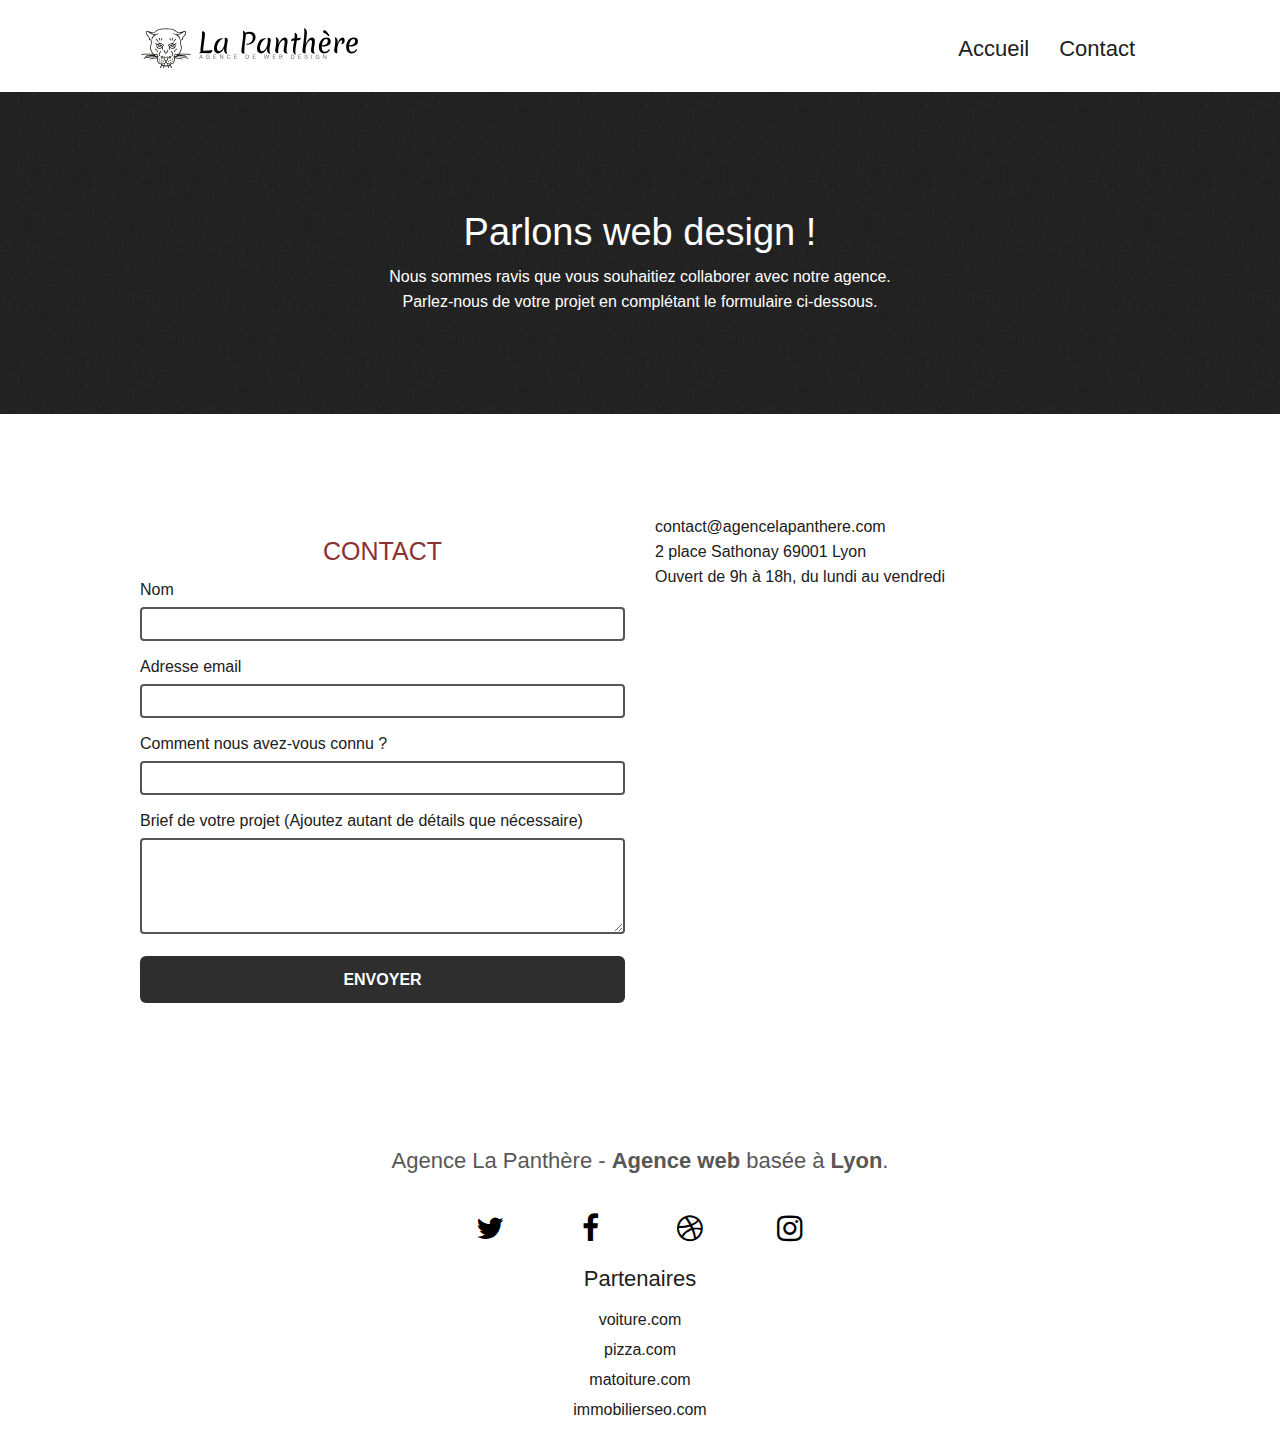
==== contact.html @ dc610f95 "Projet 4" ====
<!DOCTYPE html>
<html lang="Default">
  <head>
    <meta charset="utf-8">
    <meta name="description" content="Site web de l'agence La Panthère. Agence experte en Webdesign basée à Lyon">
	  <meta property="og:title" content="Agence La Panthère" />
	  <meta property="og:type" content="website" />
	  <meta property="og:url" content="https://github.com/dylanjulio/la-panthere" />
  	<meta property="og:image" content="favicon.jpg" />
	  <meta property="og:description"
		content="Site web de l'agence La Panthère. Agence experte en Webdesign basée à Lyon" />
	  <meta name="twitter:card" content="summary">
	  <meta name="twitter:title" content="Agence La Panthère">

    <meta name="twitter:description"
		content="Site web de l'agence La Panthère. Agence experte en Webdesign basée à Lyon">
	  <meta name="twitter:creator" content="@Dylanjulio">
	  <meta name="twitter:image" content="favicon.jpg"> 
    <meta name="viewport" content="width=device-width, initial-scale=1.0, viewport-fit=cover">
    <link rel="shortcut icon" type="image/ico" href="img/favicon/favicon.ico">

    <link rel="stylesheet" type="text/css" href="./css/bootstrap-min.css" />
    <link rel="stylesheet" type="text/css" href="./css/style.css" />
    <link rel="stylesheet" type="text/css" href="./css/font-awesome-min.css" />
    <link rel="stylesheet" type="text/css" href="./css/et-line-min.css" />

    <script src="./js/jquery-2.1.0-min.js"></script>
    <script src="./js/bootstrap-min.js"></script>
    <script src="./js/blocs-min.js"></script>
    <script src="./js/jquery.touchSwipe-min.js" defer></script>
    <script src="./js/gmaps-min.js"></script>

    <title>Agence la Panthère - Contact</title>

    <!-- Analytics -->

    <!-- Analytics END -->
  </head>
  <body>
    <!-- Principal conteneur -->
    <div class="page-container">
      <!-- bloc-0 -->
      <header>
  <div class="bloc bgc-white l-bloc " id="bloc-0">
     <div class="container bloc-sm">
        <nav class="navbar row">
           <div class="navbar-header">
              <a class="navbar-brand" href="index.html"><img src="img/logo/agence-la-panthere-monochrome.svg" alt="Logo et typo La Panthère" height="40" /></a>
              <button id="nav-toggle" type="button" class="ui-navbar-toggle navbar-toggle" data-toggle="collapse" data-target=".navbar-1">
                 <span class="sr-only">Toggle navigation</span><span class="icon-bar"></span><span class="icon-bar"></span><span class="icon-bar"></span>
              </button>
           </div>
           <div class="collapse navbar-collapse navbar-1 special-dropdown-nav">
              <ul class="menu nav navbar-nav">
                 <li>
                    <a href="index.html">Accueil</a>
                 </li>
                 <li>
                    <a href="contact.html">Contact</a>
                 </li>
              </ul>
           </div>
        </nav>
     </div>
  </div>
</header>
      <!-- bloc-0 END -->

<main>
  <!-- bloc-1 -->
  <section class="bloc bg-dots-bg bg-repeat bloc-title-contact d-bloc bloc-bg-texture texture-paper" id="bloc-6">
     <div class="container bloc-lg">
        <div class="row">
           <div class="col-sm-12">
              <h1 class="text-center tc-white hero-bloc-text">
                 Parlons web design !
              </h1>
              <p class="text-center tc-white mg-lg tight-width-whitespace">
                 Nous sommes ravis que vous souhaitiez collaborer avec notre agence.<br>
                 Parlez-nous de votre projet en complétant le formulaire ci-dessous.
              </p>
           </div>
        </div>
     </div>
  </section>
  <!-- bloc-1 END -->

  <!-- bloc-2 -->
  <section class="bloc bgc-white l-bloc" id="bloc-7">
     <div class="container bloc-lg">
        <div class="row">
           <div class="col-sm-6">
              <form id="form_1">
                 <h2 class="red-title">Contact</h2>
                 <div class="form-group">
                    <label>
                       Nom
                    </label>
                    <input id="name" class="form-control" required="" aria-label="Nom" />
                 </div>
                 <div class="form-group">
                    <label>
                       Adresse email
                    </label>
                    <input id="email" class="form-control" type="email" required="" aria-invalid="true" aria-label="Adresse email"/>
                 </div>
                 <div class="form-group">
                    <label>
                       Comment nous avez-vous connu ?
                    </label>
                    <input class="form-control" type="text" required="" id="input_504" aria-label="Comment nous avez-vous connu ?"/>
                 </div>
                 <div class="form-group">
                    <label>
                       Brief de votre projet (Ajoutez autant de détails que nécessaire)<br>
                    </label><textarea id="message" class="form-control" rows="4" cols="50" required="" aria-label="Brief de votre projet (Ajoutez autant de détails que nécessaire)"></textarea>
                 </div>
                 <button class="bloc-button btn btn-lg btn-block cta-hero btn-atomic-tangerine" type="submit">
                    Envoyer
                 </button>
              </form>
           </div>
           <div class="col-sm-6">
              <p>
                 contact@agencelapanthere.com<br>2 place Sathonay 69001 Lyon<br>Ouvert de 9h à 18h, du lundi au vendredi<br>
              </p>
           </div>
        </div>
     </div>
  </section>
  <!-- bloc-2 END -->

  <!-- ScrollToTop Button -->
  <a class="bloc-button btn btn-d scrollToTop" onclick="scrollToTarget('1')"><span class="fa fa-chevron-up"></span></a>
  <!-- ScrollToTop Button END-->
</main>



      <!-- Footer - bloc-3 -->
      <footer class="bloc bgc-atomic-tangerine d-bloc" id="bloc-8">
  <section class="container bloc-sm">
     <div class="row">
        <div class="col-sm-12">
           <p class="insert">
              Agence La Panthère - <strong>Agence web</strong> basée à <strong>Lyon</strong>.<br>
           </p>
           <div class="row row-no-gutters social">
              <div class="col-sm-3">
                 <div class="text-center">
                    <a class="social" href="#" aria-label="twitter"><span class="fa fa-twitter icon-md"></span></a>
                 </div>
              </div>
              <div class="col-sm-3">
                 <div class="text-center">
                    <a class="social" href="#" aria-label="facebook"><span class="fa fa-facebook icon-md"></span></a>
                 </div>
              </div>
              <div class="col-sm-3">
                 <div class="text-center">
                    <a class="social" href="#" aria-label="dribble"><span class="fa fa-dribbble icon-md"></span></a>
                 </div>
              </div>
              <div class="col-sm-3">
                 <div class="text-center">
                    <a class="social" href="#" aria-label="instagram"><span class="fa fa-instagram icon-md"></span></a>
                 </div>
              </div>
           </div>
           <div class="row">
              <div class="link-partner">
                 <h2 class="list_part">Partenaires</h2>
                 <ul>
                    <li><a href="#">voiture.com</a></li>
                    <li><a href="#">pizza.com</a></li>
                    <li><a href="#">matoiture.com</a></li>
                    <li><a href="#">immobilierseo.com</a></li>
                 </ul>    
              </div>
           </div>
        </div>
     </div>
  </section>
</footer>
      <!-- Footer - bloc-3 END -->
    </div>
    <!-- Principal conteneur END -->
  </body>
</html>
---- css/style.css ----
.insert {
   color: #575757 !important;
   margin: 20px auto 20px auto;
   width: 65%;
   font-size: 22px;
   text-align: center
}

.link-partner {
   width: 100%;
   text-align: center;
   font-size: 16px;
   line-height: 30px
}

.red-title {
   color: #8a3131 !important;
   text-transform: uppercase;
   font-size: 25px
}

.bloc-title-contact {
   background-color: #2f2e2e !important;
}

blockquote {
   line-height: 30px
}

cite {
   font-weight: 700
}

body {
   margin: 0;
   padding: 0;
   background: #FFF;
   overflow-x: hidden;
   -webkit-font-smoothing: antialiased;
   -moz-osx-font-smoothing: grayscale
}

a,
button {
   transition: all .3s ease-in-out;
   outline: none !important
}

a:hover {
   text-decoration: none;
   cursor: pointer
}

#page-loading-blocs-notifaction {
   position: fixed;
   top: 0;
   bottom: 0;
   width: 100%;
   z-index: 100000;
}

.bloc {
   width: 100%;
   clear: both;
   background: 50% 50% no-repeat;
   padding: 0 50px;
   -webkit-background-size: cover;
   -moz-background-size: cover;
   -o-background-size: cover;
   background-size: cover;
   position: relative
}

.bloc .container {
   padding-left: 0;
   padding-right: 0
}

.bloc-lg {
   padding: 100px 50px
}

.bloc-md {
   padding: 50px
}

.bloc-sm {
   padding: 20px 50px
}

.bg-center,
.bg-l-edge,
.bg-r-edge,
.bg-t-edge,
.bg-b-edge,
.bg-tl-edge,
.bg-bl-edge,
.bg-tr-edge,
.bg-br-edge,
.bg-repeat {
   -webkit-background-size: auto !important;
   -moz-background-size: auto !important;
   -o-background-size: auto !important;
   background-size: auto !important
}

.bg-repeat {
   background: repeat
}

.bg-t-edge {
   background: top no-repeat
}

.bloc-bg-texture::before {
   content: "";
   background-size: 2px 2px;
   position: absolute;
   top: 0;
   bottom: 0;
   left: 0;
   right: 0
}

.texture-paper::before {
   background: url("../img/background/texture-paper.png");
   background-size: 280px 280px
}

.b-parallax {
   background-attachment: fixed
}

.d-bloc {
   color: rgba(255, 255, 255, .7)
}

.d-bloc button:hover {
   color: rgba(255, 255, 255, .9)
}

.d-bloc .icon-round,
.d-bloc .icon-square,
.d-bloc .icon-rounded,
.d-bloc .icon-semi-rounded-a,
.d-bloc .icon-semi-rounded-b {
   border-color: rgba(255, 255, 255, .9)
}

.d-bloc .divider-h span {
   border-color: rgba(255, 255, 255, .2)
}

.d-bloc .a-btn,
.d-bloc .navbar a,
.d-bloc .navbar-brand,
.d-bloc a .icon-sm,
.d-bloc a .icon-md,
.d-bloc a .icon-lg,
.d-bloc a .icon-xl,
.d-bloc h1 a,
.d-bloc h2 a,
.d-bloc h3 a,
.d-bloc h4 a,
.d-bloc h5 a,
.d-bloc h6 a,
.d-bloc p a {
   color: rgba(255, 255, 255, .6)
}

.d-bloc .a-btn:hover,
.d-bloc .navbar a:hover,
.d-bloc .navbar-brand:hover,
.d-bloc a:hover .icon-sm,
.d-bloc a:hover .icon-md,
.d-bloc a:hover .icon-lg,
.d-bloc a:hover .icon-xl,
.d-bloc h1 a:hover,
.d-bloc h2 a:hover,
.d-bloc h3 a:hover,
.d-bloc h4 a:hover,
.d-bloc h5 a:hover,
.d-bloc h6 a:hover,
.d-bloc p a:hover {
   color: rgba(255, 255, 255, 1)
}

.d-bloc .navbar-toggle .icon-bar {
   background: rgba(255, 255, 255, 1)
}

.d-bloc .btn-wire,
.d-bloc .btn-wire:hover {
   color: rgba(255, 255, 255, 1);
   border-color: rgba(255, 255, 255, 1)
}

.d-bloc .panel {
   color: rgba(0, 0, 0, .5)
}

.d-bloc .panel button:hover {
   color: rgba(0, 0, 0, .7)
}

.d-bloc .panel icon {
   border-color: rgba(0, 0, 0, .7)
}

.d-bloc .panel .divider-h span {
   border-color: rgba(0, 0, 0, .1)
}

.d-bloc .panel .a-btn {
   color: rgba(0, 0, 0, .6)
}

.d-bloc .panel .a-btn:hover {
   color: rgba(0, 0, 0, 1)
}

.d-bloc .panel .btn-wire,
.d-bloc .panel .btn-wire:hover {
   color: rgba(0, 0, 0, .7);
   border-color: rgba(0, 0, 0, .3)
}

.d-bloc .panel,
.l-bloc {
   color: rgba(0, 0, 0, .5)
}

.d-bloc .panel button:hover,
.l-bloc button:hover {
   color: rgba(0, 0, 0, .7)
}

.l-bloc .icon-round,
.l-bloc .icon-square,
.l-bloc .icon-rounded,
.l-bloc .icon-semi-rounded-a,
.l-bloc .icon-semi-rounded-b {
   border-color: rgba(0, 0, 0, .7)
}

.d-bloc .panel .divider-h span,
.l-bloc .divider-h span {
   border-color: rgba(0, 0, 0, .1)
}

.d-bloc .panel .a-btn,
.l-bloc .a-btn,
.l-bloc .navbar a,
.l-bloc .navbar-brand,
.l-bloc a .icon-sm,
.l-bloc a .icon-md,
.l-bloc a .icon-lg,
.l-bloc a .icon-xl,
.l-bloc h1 a,
.l-bloc h2 a,
.l-bloc h3 a,
.l-bloc h4 a,
.l-bloc h5 a,
.l-bloc h6 a,
.l-bloc p a {
   color: rgba(0, 0, 0, .6)
}

.d-bloc .panel .a-btn:hover,
.l-bloc .a-btn:hover,
.l-bloc .navbar a:hover,
.l-bloc .navbar-brand:hover,
.l-bloc a:hover .icon-sm,
.l-bloc a:hover .icon-md,
.l-bloc a:hover .icon-lg,
.l-bloc a:hover .icon-xl,
.l-bloc h1 a:hover,
.l-bloc h2 a:hover,
.l-bloc h3 a:hover,
.l-bloc h4 a:hover,
.l-bloc h5 a:hover,
.l-bloc h6 a:hover,
.l-bloc p a:hover {
   color: rgba(0, 0, 0, 1)
}

.l-bloc .navbar-toggle .icon-bar {
   color: rgba(0, 0, 0, .6)
}

.d-bloc .panel .btn-wire,
.d-bloc .panel .btn-wire:hover,
.l-bloc .btn-wire,
.l-bloc .btn-wire:hover {
   color: rgba(0, 0, 0, .7);
   border-color: rgba(0, 0, 0, .3)
}

.voffset {
   margin-top: 30px
}

.voffset-lg {
   margin-top: 80px
}

.row-no-gutters {
   margin-right: 0;
   margin-left: 0
}

.row.row-no-gutters>[class^="col-"],
.row.row-no-gutters>[class*=" col-"] {
   padding-right: 0;
   padding-left: 0
}

#bloc-1-hero h1 {
   font-size: 32px;
   line-height: 50px
}

.navbar {
   margin-bottom: 0;
   z-index: 1
}

.navbar-brand {
   height: auto;
   padding: 3px 15px;
   font-size: 25px;
   font-weight: normal;
   line-height: 44px
}

.navbar-brand img {
   max-height: 200px;
   margin: 0 5px 0 0;
   display: inline
}

.navbar-brand img[src$=svg] {
   min-width: 100px
}

.nav-center .navbar-brand img {
   margin: 0
}

.navbar .nav {
   padding-top: 2px;
   margin-right: -16px;
   float: right;
   z-index: 1
}

.nav>li {
   float: left;
   margin-top: 4px;
   font-size: 22px
}

.navbar-nav .open .dropdown-menu>li>a {
   text-align: inherit
}

.nav>li a:hover {
   background: #8a3131;
   color: #FFF !important;
   border-radius: 3px
}

.nav>li a:focus {
   background: transparent;
   color: #000000 !important
}

.navbar-toggle {
   margin: 10px 10px 0 0;
   border: 0
}

.navbar-toggle:hover {
   background: transparent !important
}

.navbar-toggle .icon-bar {
   background-color: rgba(0, 0, 0, .5);
   width: 26px
}

.nav-invert .navbar .nav {
   float: left
}

.nav-invert .navbar-header,
.nav-invert .navbar-brand {
   float: right;
   position: relative;
   z-index: 2
}

@media(min-width:768px) {
   .menu {
       position: absolute;
       top: 50%;
       right: 20px;
       transform: translate(0, -50%);
       -webkit-transform: translateY(-50%)
   }
   .nav>li .dropdown-menu a,
   .nav>li .dropdown-menu a:hover {
       color: #484848
   }
   .nav-invert .menu {
       left: 0;
       right: 0
   }
   .nav-center {
       text-align: center
   }
   .nav-center .navbar-header {
       width: 100%
   }
   .nav-center .navbar-header,
   .nav-center .navbar-brand,
   .nav-center .nav>li {
       float: none;
       display: inline-block
   }
   .nav-center .menu {
       position: relative;
       width: 100%;
       right: 0;
       margin-right: 0;
       margin-top: 20px
   }
   .nav-center.mini-nav .navbar-toggle {
       float: none;
       margin: 10px auto 0
   }
}

.nav>li>.dropdown a {
   background: none !important;
   display: block;
   padding: 14px 15px
}

nav .caret {
   margin: 0 5px
}

.dropdown-menu .dropdown-menu {
   top: -8px;
   left: 100%
}

.dropdown-menu .dropmenu-flow-right {
   top: 100%;
   left: 0;
   margin-left: -1px;
   border-top-left-radius: 0;
   border-top-right-radius: 0
}

.dropdown-menu .dropdown span {
   border: 4px solid black;
   border-top-color: transparent;
   border-right-color: transparent;
   border-bottom-color: transparent;
   margin: 6px -5px 0 0 !important;
   float: right
}

.mg-md {
   margin-top: 10px;
   margin-bottom: 20px
}

.mg-lg {
   margin-top: 10px;
   margin-bottom: 40px
}

.btn {
   margin: 0 5px 5px 0
}

.btn.pull-right {
   margin: 0 0 5px 5px
}

.btn-d,
.btn-d:hover,
.btn-d:focus {
   color: #FFF;
   background: rgba(0, 0, 0, .3)
}

button {
   outline: none !important
}

.btn-rd {
   border-radius: 40px
}

.btn-clean {
   border: 1px solid rgba(0, 0, 0, .08);
   border-bottom-color: rgba(0, 0, 0, .1);
   text-shadow: 0 1px 0 rgba(0, 0, 1, .1);
   box-shadow: 0 1px 3px rgba(0, 0, 1, .25), inset 0 1px 0 0 rgba(255, 255, 255, .15)
}

.icon-md {
   font-size: 30px !important
}

.icon-lg {
   font-size: 60px !important
}

.sm-shadow {
   text-shadow: 0 1px 2px rgba(0, 0, 0, .3)
}

.panel-sq,
.panel-sq .panel-heading,
.panel-sq .panel-footer {
   border-radius: 0
}

.panel-rd {
   border-radius: 30px
}

.panel-rd .panel-heading {
   border-radius: 29px 29px 0 0
}

.panel-rd .panel-footer {
   border-radius: 0 0 29px 29px
}

.form-control {
   border-color: rgba(0, 0, 0);
   box-shadow: none;
   border: 2px solid
}

.scrollToTop {
   width: 40px;
   height: 40px;
   position: fixed;
   bottom: 20px;
   right: 20px;
   opacity: 0;
   z-index: 500;
   transition: all .3s ease-in-out
}

.scrollToTop span {
   margin-top: 6px
}

.showScrollTop {
   font-size: 14px;
   opacity: 1
}

a[data-lightbox] {
   position: relative;
   display: block;
   text-align: center
}

a[data-lightbox]:hover::before {
   content: "+";
   font-family: "HelveticaNeue-Light", "Helvetica Neue Light", "Helvetica Neue", Helvetica, Arial;
   font-size: 32px;
   width: 50px;
   height: 50px;
   margin-left: -25px;
   border-radius: 50%;
   background: rgba(0, 0, 0, .6);
   color: #FFF;
   font-weight: 100;
   z-index: 1;
   position: absolute;
   top: 50%;
   transform: translateY(-50%);
   -webkit-transform: translateY(-50%)
}

a[data-lightbox]:hover img {
   opacity: .6;
   -webkit-animation-fill-mode: none;
   animation-fill-mode: none
}

#lightbox-modal {
   display: flex;
   align-items: center
}

#lightbox-modal .modal-dialog {
   width: 90%;
   max-width: 900px;
   margin: 0 auto 0
}

#lightbox-modal .modal-dialog img {
   max-height: 90vh;
   margin: 0 auto
}

.lightbox-caption {
   padding: 20px;
   color: #FFF;
   background: rgba(0, 0, 0, .5);
   position: absolute;
   left: 15px;
   right: 15px;
   bottom: 5px
}

.close-lightbox {
   color: #FFF;
   font-size: 30px;
   position: absolute;
   top: 20px;
   right: 20px;
   z-index: 20;
   background: rgba(0, 0, 0, .5);
   border: 0;
   line-height: 30px;
   padding: 0 9px 5px;
   opacity: .3
}

.close-lightbox:hover,
.next-lightbox:hover,
.prev-lightbox:hover {
   opacity: 1.0;
   color: #FFF
}

.next-lightbox,
.prev-lightbox {
   font-size: 20px;
   color: rgba(255, 255, 255, .9);
   background: rgba(0, 0, 0, .5);
   transition: all .2s ease-in-out;
   position: absolute;
   top: 45%;
   z-index: 1;
   opacity: .4
}

.next-lightbox {
   padding: 6px 8px 1px 13px;
   right: 25px
}

.prev-lightbox {
   padding: 6px 13px 1px 10px;
   left: 25px
}

.snapshot-lb .modal-body {
   padding-bottom: 45px
}

.snapshot-lb .lightbox-caption {
   padding: 0;
   color: rgba(0, 0, 0, .5);
   background: 0
}

h1,
h2,
h3,
h4,
h5,
h6,
p,
label,
.btn,
a,
blockquote {
   font-family: "helvetica";
   font-weight: 400;
   color: #202020 !important
}

.container {
   max-width: 1000px
}

.hero-bloc-text {
   font-size: 38px
}

.hero-bloc-text-sub {
   font-size: 36px
}

.statement-bloc-text {
   line-height: 26px;
   font-style: italic;
   font-size: 20px;
   text-align: center;
   font-weight: lighter;
   max-width: 520px;
   margin: auto auto auto auto
}

p {
   font-size: 16px;
   line-height: 25px
}

.tight-width-whitespace {
   max-width: 600px;
   margin: auto auto auto auto
}

.h1 {
   font-size: 20px;
   font-family: "Open Sans"
}

.cta-hero {
   margin-top: 22px;
   color: #FFFFFF !important;
   text-transform: uppercase;
   padding: 12px 28px 12px 28px;
   font-size: 16px;
   font-weight: 700
}

.social {
   max-width: 400px;
   margin: auto auto auto auto
}

h2 {
   font-size: 22px;
   line-height: 1.4em;
   text-align: center
}

h3 {
   font-size: 15px;
   text-transform: uppercase;
   font-weight: 700;
   color: #333333 !important
}

.med-width-whitespace {
   max-width: 800px;
   margin: auto auto auto auto;
   box-shadow: 0 0 0 #000
}

h1 {
   color: #333333 !important
}

h4 {
   color: #333333 !important
}

.icons {
   margin-bottom: 14px;
   margin-top: 24px
}

.white {
   color: #FFFFFF !important
}

.portfolio-thumb {
   margin-bottom: 24px
}

.portfolio-row {
   margin-bottom: 44px;
   margin-top: 50px
}

.avatar {
   box-shadow: 0 4px 9px rgba(0, 0, 0, 0.3)
}

.black-background {
   background-color: rgba(165, 147, 99, 0.7);
   padding: 40px 40px 40px 40px
}

.bold-link {
   font-weight: 900;
   text-decoration: underline !important
}

.bgc-white {
   background-color: #fff
}

.bgc-dark-slate-blue {
   background-color: #364577
}

.bgc-atomic-tangerine {
   background-color: #FFFF
}

.tc-white {
   color: #FFFF !important
}

.btn-atomic-tangerine {
   background: #2f2e2e;
   color: #FFFFFF !important
}

.btn-atomic-tangerine:hover {
   background: #c86030 !important;
   color: black !important;
   border: solid 1px #FFF
}

.ltc-white {
   color: #FFFFFF !important
}

.ltc-white:hover {
   color: #cccccc !important
}

.ltc-atomic-tangerine {
   color: #F3976C !important
}

.ltc-atomic-tangerine:hover {
   color: #c27956 !important
}

.icon-dark-slate-blue {
   color: #364577 !important;
   border-color: #364577 !important
}

.bg-dots-bg {
   background-image: url("../img/background/dots-bg.png")
}

.bg-lines-h2-bg {
   background-image: url("../img/background/lines-h2-bg.png")
}

.bg-banniere {
   background-image: url("../img/background/agence-la-panthere.jpg")
}

.bg-presentation {
   background-image: url("../img/background/image-de-presentation.jpg")
}

.grey-background {
   background-color: #8a3131;  /** #2f2e2e; **/
   padding: 40px
}

@media(max-width:1024px) {
   .bloc {
       padding-left: 20px;
       padding-right: 20px
   }
   .bloc.full-width-bloc,
   .bloc-tile-2.full-width-bloc .container,
   .bloc-tile-3.full-width-bloc .container,
   .bloc-tile-4.full-width-bloc .container {
       padding-left: 0;
       padding-right: 0
   }
}

@media(max-width:992px) and (min-width:768px) {
   .navbar .nav {
       max-width: 80%
   }
   .nav-center.navbar .nav {
       max-width: 100%
   }
}

@media only screen and (min-width:768px) and (max-width:1024px) and (orientation:landscape) {
   .b-parallax {
       background-attachment: scroll
   }
}

@media only screen and (min-width:1024px) and (max-width:1366px) and (-webkit-min-device-pixel-ratio:1.5) {
   .b-parallax {
       background-attachment: scroll
   }
}

@media(max-width:991px) {
   .container {
       width: 100%
   }
   .b-parallax {
       background-attachment: scroll
   }
   .page-container,
   #hero-bloc {
       overflow-x: hidden;
       position: relative
   }
   .bloc {
       padding: 0 20px
   }
   .bloc-group,
   .bloc-group .bloc {
       display: block;
       width: 100%
   }
   .bloc-fill-screen .fill-bloc-top-edge,
   .bloc-fill-screen .fill-bloc-bottom-edge {
       padding: 0 20px
   }
}

@media(max-width:767px) {
   .page-container {
       overflow-x: hidden;
       position: relative
   }
   h1,
   h2,
   h3,
   h4,
   h5,
   h6,
   p,
   #disqus_thread {
       padding-left: 10px !important;
       padding-right: 10px !important
   }
   .b-parallax {
       background-attachment: scroll
   }
   .navbar .nav {
       padding-top: 0;
       border-top: 1px solid rgba(0, 0, 0, .2);
       float: none !important
   }
   .navbar.row {
       margin-left: 0;
       margin-right: 0
   }
   .menu {
       position: inherit;
       transform: none;
       -webkit-transform: none;
       -ms-transform: none
   }
   .nav>li {
       margin-top: 0;
       border-bottom: 1px solid rgba(0, 0, 0, .1);
       background: rgba(0, 0, 0, .05);
       text-align: left;
       padding-left: 15px;
       width: 100%
   }
   .nav>li:hover {
       background: rgba(0, 0, 0, .08)
   }
   .dropdown .dropdown a .caret {
       float: none;
       margin: 5px 0 0 10px !important;
       border: 4px solid black;
       border-bottom-color: transparent;
       border-right-color: transparent;
       border-left-color: transparent
   }
   #hero-bloc .navbar .nav {
       background: rgba(0, 0, 0, .8)
   }
   #hero-bloc .navbar .nav a {
       color: rgba(255, 255, 255, .6)
   }
   .hero {
       padding: 50px 0
   }
   .hero-nav {
       left: -1px;
       right: -1px
   }
   .navbar-collapse {
       padding: 0;
       overflow-x: hidden;
       -webkit-box-shadow: none;
       box-shadow: none
   }
   .navbar-brand img {
       max-height: 40px;
       width: auto
   }
   .nav-invert .navbar-header {
       float: none;
       width: 100%
   }
   .nav-invert .navbar-toggle {
       float: left;
       margin-left: 10px
   }
   .bloc {
       padding-left: 0;
       padding-right: 0
   }
   .bloc-xxl,
   .bloc-xl,
   .bloc-lg {
       padding: 40px 0
   }
   .bloc-sm,
   .bloc-md {
       padding-left: 0;
       padding-right: 0
   }
   .bloc-tile-2 .container,
   .bloc-tile-3 .container,
   .bloc-tile-4 .container,
   .bloc-fill-screen .fill-bloc-top-edge,
   .bloc-fill-screen .fill-bloc-bottom-edge {
       padding-left: 0;
       padding-right: 0
   }
   .a-block {
       padding: 0 10px
   }
   .btn-dwn {
       display: none
   }
   .voffset {
       margin-top: 5px
   }
   .voffset-md {
       margin-top: 20px
   }
   .voffset-lg {
       margin-top: 30px
   }
   form {
       padding: 5px
   }
   .close-lightbox {
       display: inline-block
   }
   .blocsapp-device-iphone5 {
       background-size: 216px 425px;
       padding-top: 60px;
       width: 216px;
       height: 425px
   }
   .blocsapp-device-iphone5 img {
       width: 180px;
       height: 320px
   }
}

@media(max-width:400px) {
   .bloc {
       padding-left: 0;
       padding-right: 0
   }
}

@media(max-width:767px) {
   .bloc-mob-center-text {
       text-align: center
   }
}
---- css/et-line-min.css ----
@font-face{font-family:et-line;src:url(../fonts/et-line.eot);src:url(../fonts/et-line.eot?#iefix) format('embedded-opentype'),url(../fonts/et-line.woff) format('woff'),url(../fonts/et-line.ttf) format('truetype'),url(../fonts/et-line.svg#et-line) format('svg');font-weight:400;font-style:normal}.et-icon-adjustments,.et-icon-alarmclock,.et-icon-anchor,.et-icon-aperture,.et-icon-attachment,.et-icon-bargraph,.et-icon-basket,.et-icon-beaker,.et-icon-bike,.et-icon-book-open,.et-icon-briefcase,.et-icon-browser,.et-icon-calendar,.et-icon-camera,.et-icon-caution,.et-icon-chat,.et-icon-circle-compass,.et-icon-clipboard,.et-icon-clock,.et-icon-cloud,.et-icon-compass,.et-icon-desktop,.et-icon-dial,.et-icon-document,.et-icon-documents,.et-icon-download,.et-icon-dribbble,.et-icon-edit,.et-icon-envelope,.et-icon-expand,.et-icon-facebook,.et-icon-flag,.et-icon-focus,.et-icon-gears,.et-icon-genius,.et-icon-gift,.et-icon-global,.et-icon-globe,.et-icon-googleplus,.et-icon-grid,.et-icon-happy,.et-icon-hazardous,.et-icon-heart,.et-icon-hotairballoon,.et-icon-hourglass,.et-icon-key,.et-icon-laptop,.et-icon-layers,.et-icon-lifesaver,.et-icon-lightbulb,.et-icon-linegraph,.et-icon-linkedin,.et-icon-lock,.et-icon-magnifying-glass,.et-icon-map,.et-icon-map-pin,.et-icon-megaphone,.et-icon-mic,.et-icon-mobile,.et-icon-newspaper,.et-icon-notebook,.et-icon-paintbrush,.et-icon-paperclip,.et-icon-pencil,.et-icon-phone,.et-icon-picture,.et-icon-pictures,.et-icon-piechart,.et-icon-presentation,.et-icon-pricetags,.et-icon-printer,.et-icon-profile-female,.et-icon-profile-male,.et-icon-puzzle,.et-icon-quote,.et-icon-recycle,.et-icon-refresh,.et-icon-ribbon,.et-icon-rss,.et-icon-sad,.et-icon-scissors,.et-icon-scope,.et-icon-search,.et-icon-shield,.et-icon-speedometer,.et-icon-strategy,.et-icon-streetsign,.et-icon-tablet,.et-icon-target,.et-icon-telescope,.et-icon-toolbox,.et-icon-tools,.et-icon-tools-2,.et-icon-trophy,.et-icon-tumblr,.et-icon-twitter,.et-icon-upload,.et-icon-video,.et-icon-wallet,.et-icon-wine{font-family:et-line;speak:none;font-style:normal;font-weight:400;font-variant:normal;text-transform:none;line-height:1;-webkit-font-smoothing:antialiased;-moz-osx-font-smoothing:grayscale;display:inline-block}.et-icon-mobile:before{content:"\e000"}.et-icon-laptop:before{content:"\e001"}.et-icon-desktop:before{content:"\e002"}.et-icon-tablet:before{content:"\e003"}.et-icon-phone:before{content:"\e004"}.et-icon-document:before{content:"\e005"}.et-icon-documents:before{content:"\e006"}.et-icon-search:before{content:"\e007"}.et-icon-clipboard:before{content:"\e008"}.et-icon-newspaper:before{content:"\e009"}.et-icon-notebook:before{content:"\e00a"}.et-icon-book-open:before{content:"\e00b"}.et-icon-browser:before{content:"\e00c"}.et-icon-calendar:before{content:"\e00d"}.et-icon-presentation:before{content:"\e00e"}.et-icon-picture:before{content:"\e00f"}.et-icon-pictures:before{content:"\e010"}.et-icon-video:before{content:"\e011"}.et-icon-camera:before{content:"\e012"}.et-icon-printer:before{content:"\e013"}.et-icon-toolbox:before{content:"\e014"}.et-icon-briefcase:before{content:"\e015"}.et-icon-wallet:before{content:"\e016"}.et-icon-gift:before{content:"\e017"}.et-icon-bargraph:before{content:"\e018"}.et-icon-grid:before{content:"\e019"}.et-icon-expand:before{content:"\e01a"}.et-icon-focus:before{content:"\e01b"}.et-icon-edit:before{content:"\e01c"}.et-icon-adjustments:before{content:"\e01d"}.et-icon-ribbon:before{content:"\e01e"}.et-icon-hourglass:before{content:"\e01f"}.et-icon-lock:before{content:"\e020"}.et-icon-megaphone:before{content:"\e021"}.et-icon-shield:before{content:"\e022"}.et-icon-trophy:before{content:"\e023"}.et-icon-flag:before{content:"\e024"}.et-icon-map:before{content:"\e025"}.et-icon-puzzle:before{content:"\e026"}.et-icon-basket:before{content:"\e027"}.et-icon-envelope:before{content:"\e028"}.et-icon-streetsign:before{content:"\e029"}.et-icon-telescope:before{content:"\e02a"}.et-icon-gears:before{content:"\e02b"}.et-icon-key:before{content:"\e02c"}.et-icon-paperclip:before{content:"\e02d"}.et-icon-attachment:before{content:"\e02e"}.et-icon-pricetags:before{content:"\e02f"}.et-icon-lightbulb:before{content:"\e030"}.et-icon-layers:before{content:"\e031"}.et-icon-pencil:before{content:"\e032"}.et-icon-tools:before{content:"\e033"}.et-icon-tools-2:before{content:"\e034"}.et-icon-scissors:before{content:"\e035"}.et-icon-paintbrush:before{content:"\e036"}.et-icon-magnifying-glass:before{content:"\e037"}.et-icon-circle-compass:before{content:"\e038"}.et-icon-linegraph:before{content:"\e039"}.et-icon-mic:before{content:"\e03a"}.et-icon-strategy:before{content:"\e03b"}.et-icon-beaker:before{content:"\e03c"}.et-icon-caution:before{content:"\e03d"}.et-icon-recycle:before{content:"\e03e"}.et-icon-anchor:before{content:"\e03f"}.et-icon-profile-male:before{content:"\e040"}.et-icon-profile-female:before{content:"\e041"}.et-icon-bike:before{content:"\e042"}.et-icon-wine:before{content:"\e043"}.et-icon-hotairballoon:before{content:"\e044"}.et-icon-globe:before{content:"\e045"}.et-icon-genius:before{content:"\e046"}.et-icon-map-pin:before{content:"\e047"}.et-icon-dial:before{content:"\e048"}.et-icon-chat:before{content:"\e049"}.et-icon-heart:before{content:"\e04a"}.et-icon-cloud:before{content:"\e04b"}.et-icon-upload:before{content:"\e04c"}.et-icon-download:before{content:"\e04d"}.et-icon-target:before{content:"\e04e"}.et-icon-hazardous:before{content:"\e04f"}.et-icon-piechart:before{content:"\e050"}.et-icon-speedometer:before{content:"\e051"}.et-icon-global:before{content:"\e052"}.et-icon-compass:before{content:"\e053"}.et-icon-lifesaver:before{content:"\e054"}.et-icon-clock:before{content:"\e055"}.et-icon-aperture:before{content:"\e056"}.et-icon-quote:before{content:"\e057"}.et-icon-scope:before{content:"\e058"}.et-icon-alarmclock:before{content:"\e059"}.et-icon-refresh:before{content:"\e05a"}.et-icon-happy:before{content:"\e05b"}.et-icon-sad:before{content:"\e05c"}.et-icon-facebook:before{content:"\e05d"}.et-icon-twitter:before{content:"\e05e"}.et-icon-googleplus:before{content:"\e05f"}.et-icon-rss:before{content:"\e060"}.et-icon-tumblr:before{content:"\e061"}.et-icon-linkedin:before{content:"\e062"}.et-icon-dribbble:before{content:"\e063"}
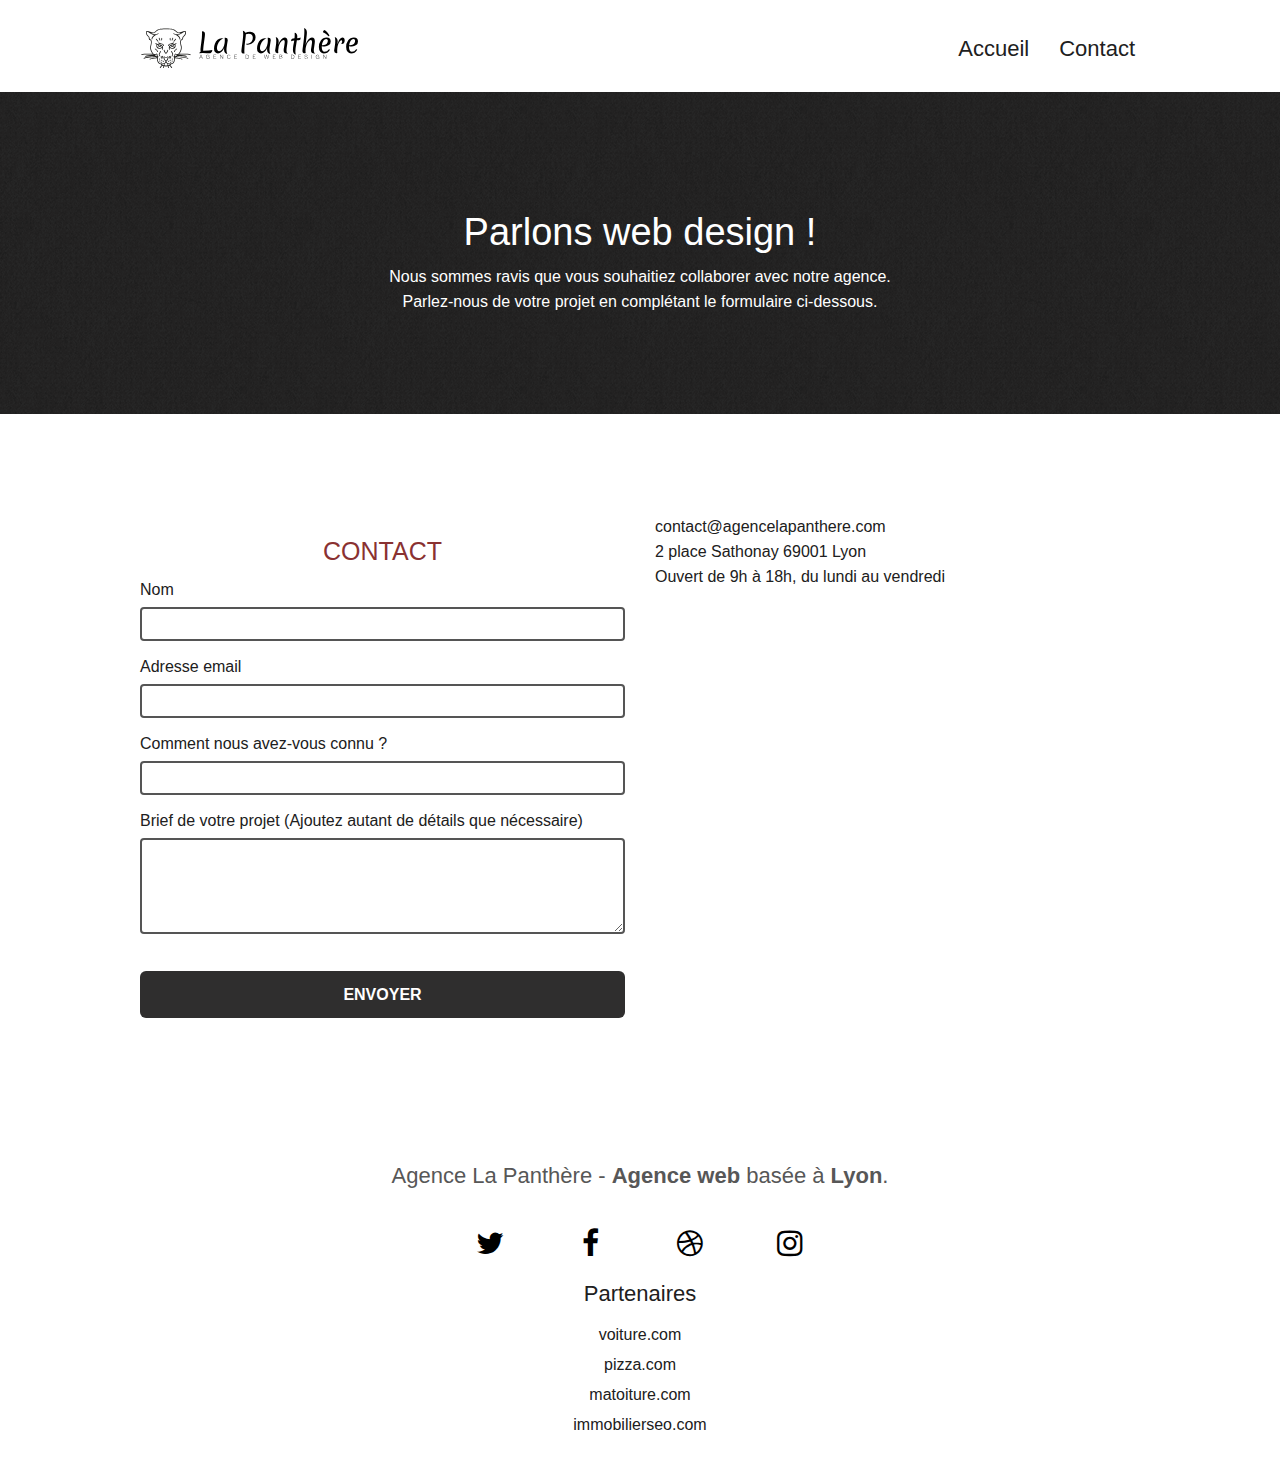
==== commit f1d56a65: "modification lang page contact" ====
--- a/contact.html
+++ b/contact.html
@@ -1,5 +1,5 @@
 <!DOCTYPE html>
-<html lang="Default">
+<html lang="fr">
   <head>
     <meta charset="utf-8">
     <meta name="description" content="Site web de l'agence La Panthère. Agence experte en Webdesign basée à Lyon">
--- a/css/style.css
+++ b/css/style.css
@@ -865,7 +865,7 @@
 }
 
 .bg-presentation {
-   background-image: url("../img/background/image-de-presentation.jpg")
+   background-image: url("../img/background/image-de-presentation.png")
 }
 
 .grey-background {
